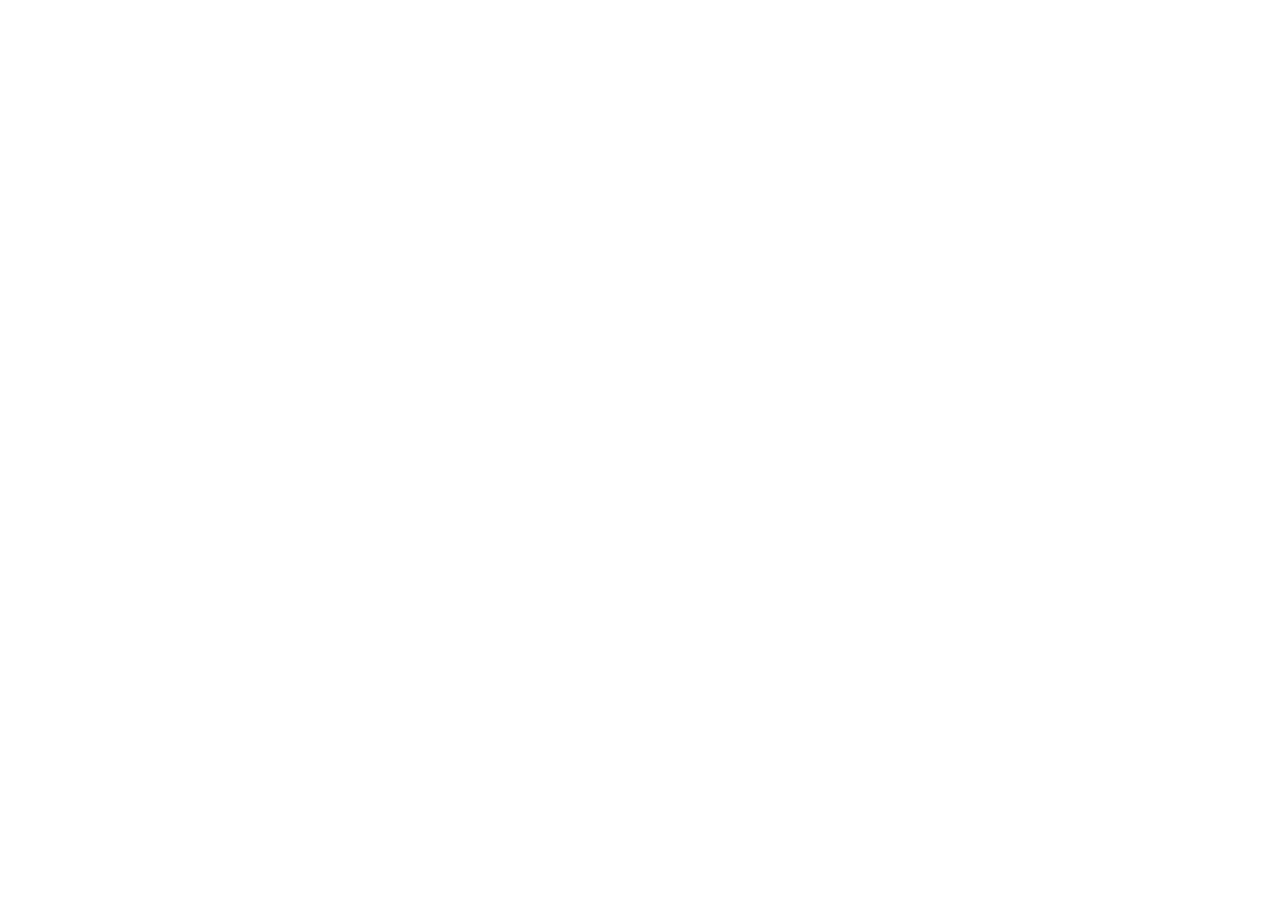
==== index.html @ 23363824 "Add index.html file" ====
<!DOCTYPE html>
<html lang="pl">

<head>
    <meta charset="UTF-8">
    <meta name="viewport" content="width=device-width, initial-scale=1.0">
    <title>Graynix</title>
</head>

<body>

</body>

</html>
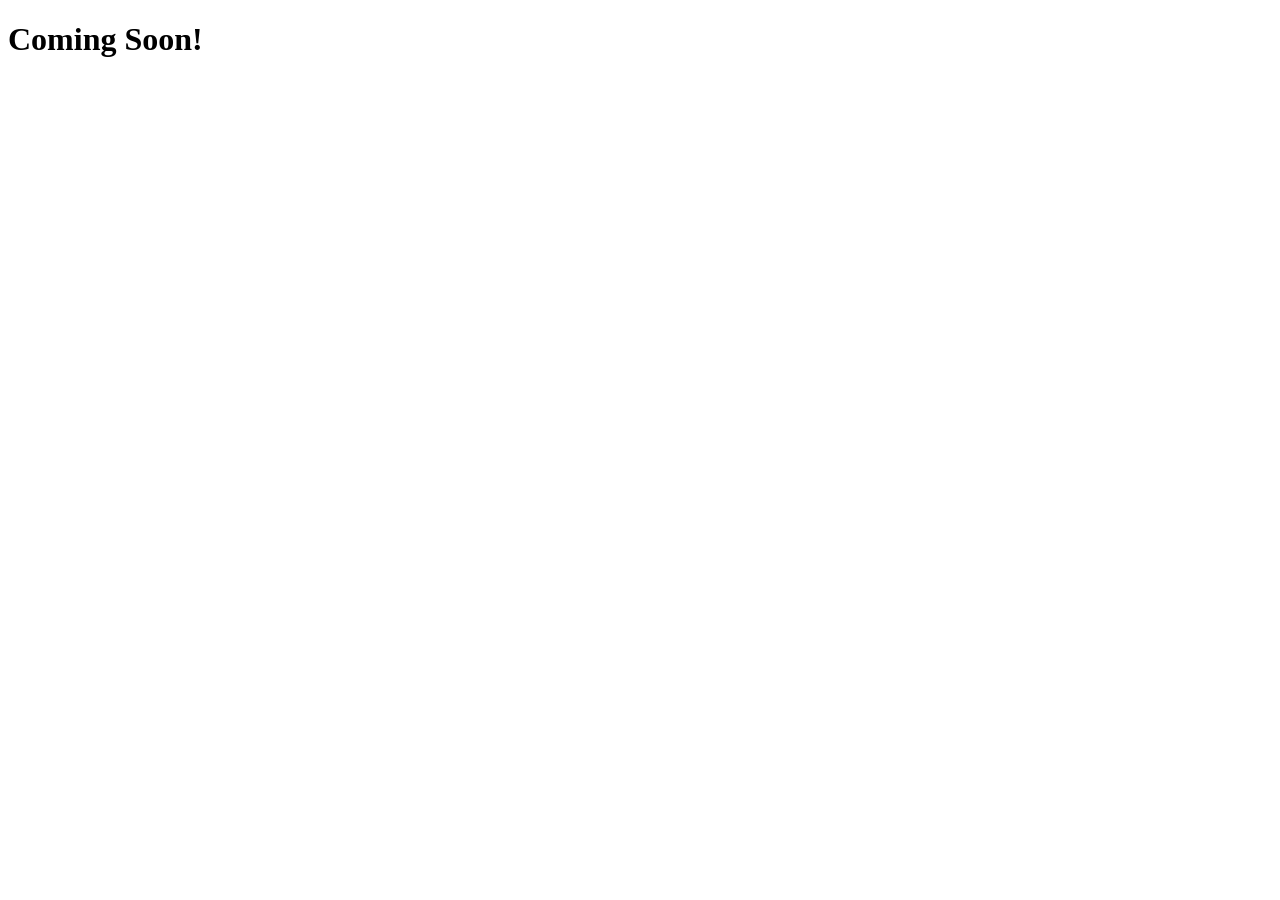
==== commit 0aa7033e: "Add 'Coming Soon' message" ====
--- a/index.html
+++ b/index.html
@@ -8,7 +8,7 @@
 </head>
 
 <body>
-
+    <h1>Coming Soon!</h1>
 </body>
 
 </html>
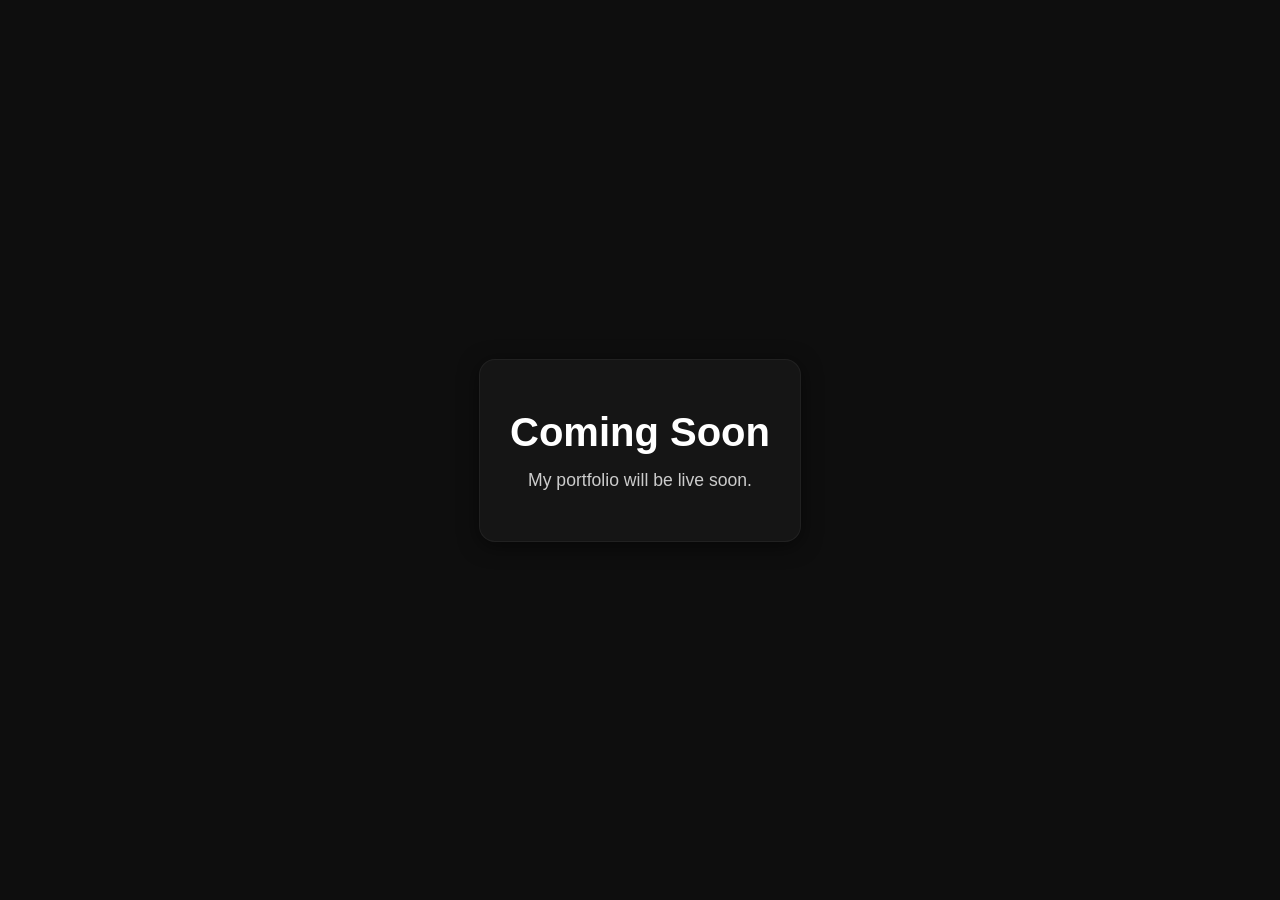
==== commit 8df27163: "Add files via upload" ====
--- a/index.html
+++ b/index.html
@@ -1,14 +1,16 @@
 <!DOCTYPE html>
 <html lang="pl">
-
-<head>
-    <meta charset="UTF-8">
-    <meta name="viewport" content="width=device-width, initial-scale=1.0">
-    <title>Graynix</title>
-</head>
-
-<body>
-    <h1>Coming Soon!</h1>
-</body>
-
-</html>+	<head>
+		<meta charset="UTF-8" />
+		<meta name="viewport" content="width=device-width, initial-scale=1.0" />
+		<title>Graynix</title>
+		<link rel="stylesheet" href="styles.css" />
+		<link rel="icon" href="favicon.png" type="image/png" />
+	</head>
+	<body>
+		<div class="container">
+			<h1>Coming Soon</h1>
+			<p>My portfolio will be live soon.</p>
+		</div>
+	</body>
+</html>
--- a/styles.css
+++ b/styles.css
@@ -0,0 +1,35 @@
+* {
+	margin: 0;
+	padding: 0;
+	box-sizing: border-box;
+}
+
+body {
+	height: 100vh;
+	display: flex;
+	justify-content: center;
+	align-items: center;
+	background: #0e0e0e;
+	color: #e0e0e0;
+	font-family: sans-serif;
+	text-align: center;
+	padding: 20px;
+}
+.container {
+	background: rgba(255, 255, 255, 0.03);
+	padding: 50px 30px;
+	border-radius: 16px;
+	box-shadow: 0 4px 20px rgba(0, 0, 0, 0.5);
+	border: 1px solid rgba(255, 255, 255, 0.05);
+}
+
+h1 {
+	font-size: 2.5rem;
+	margin-bottom: 15px;
+	color: #fff;
+}
+
+p {
+	font-size: 1.1rem;
+	color: #ccc;
+}
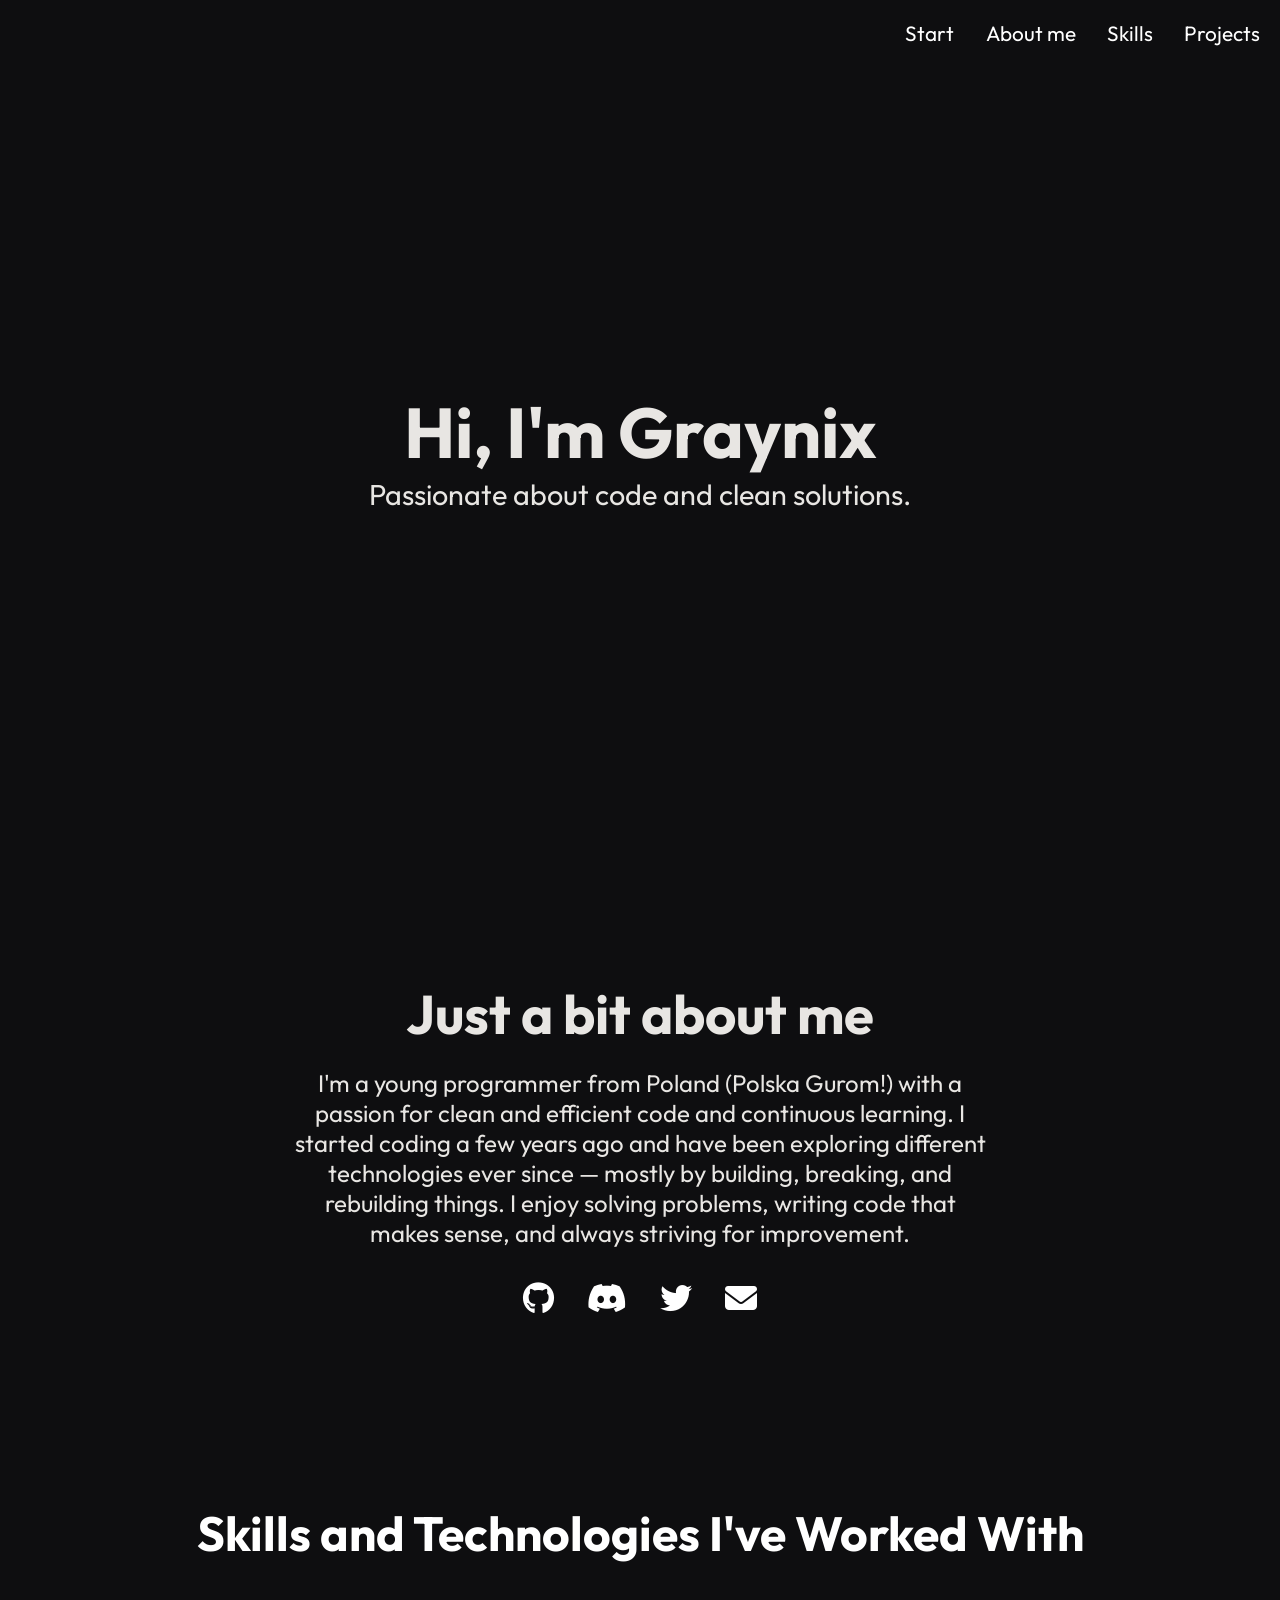
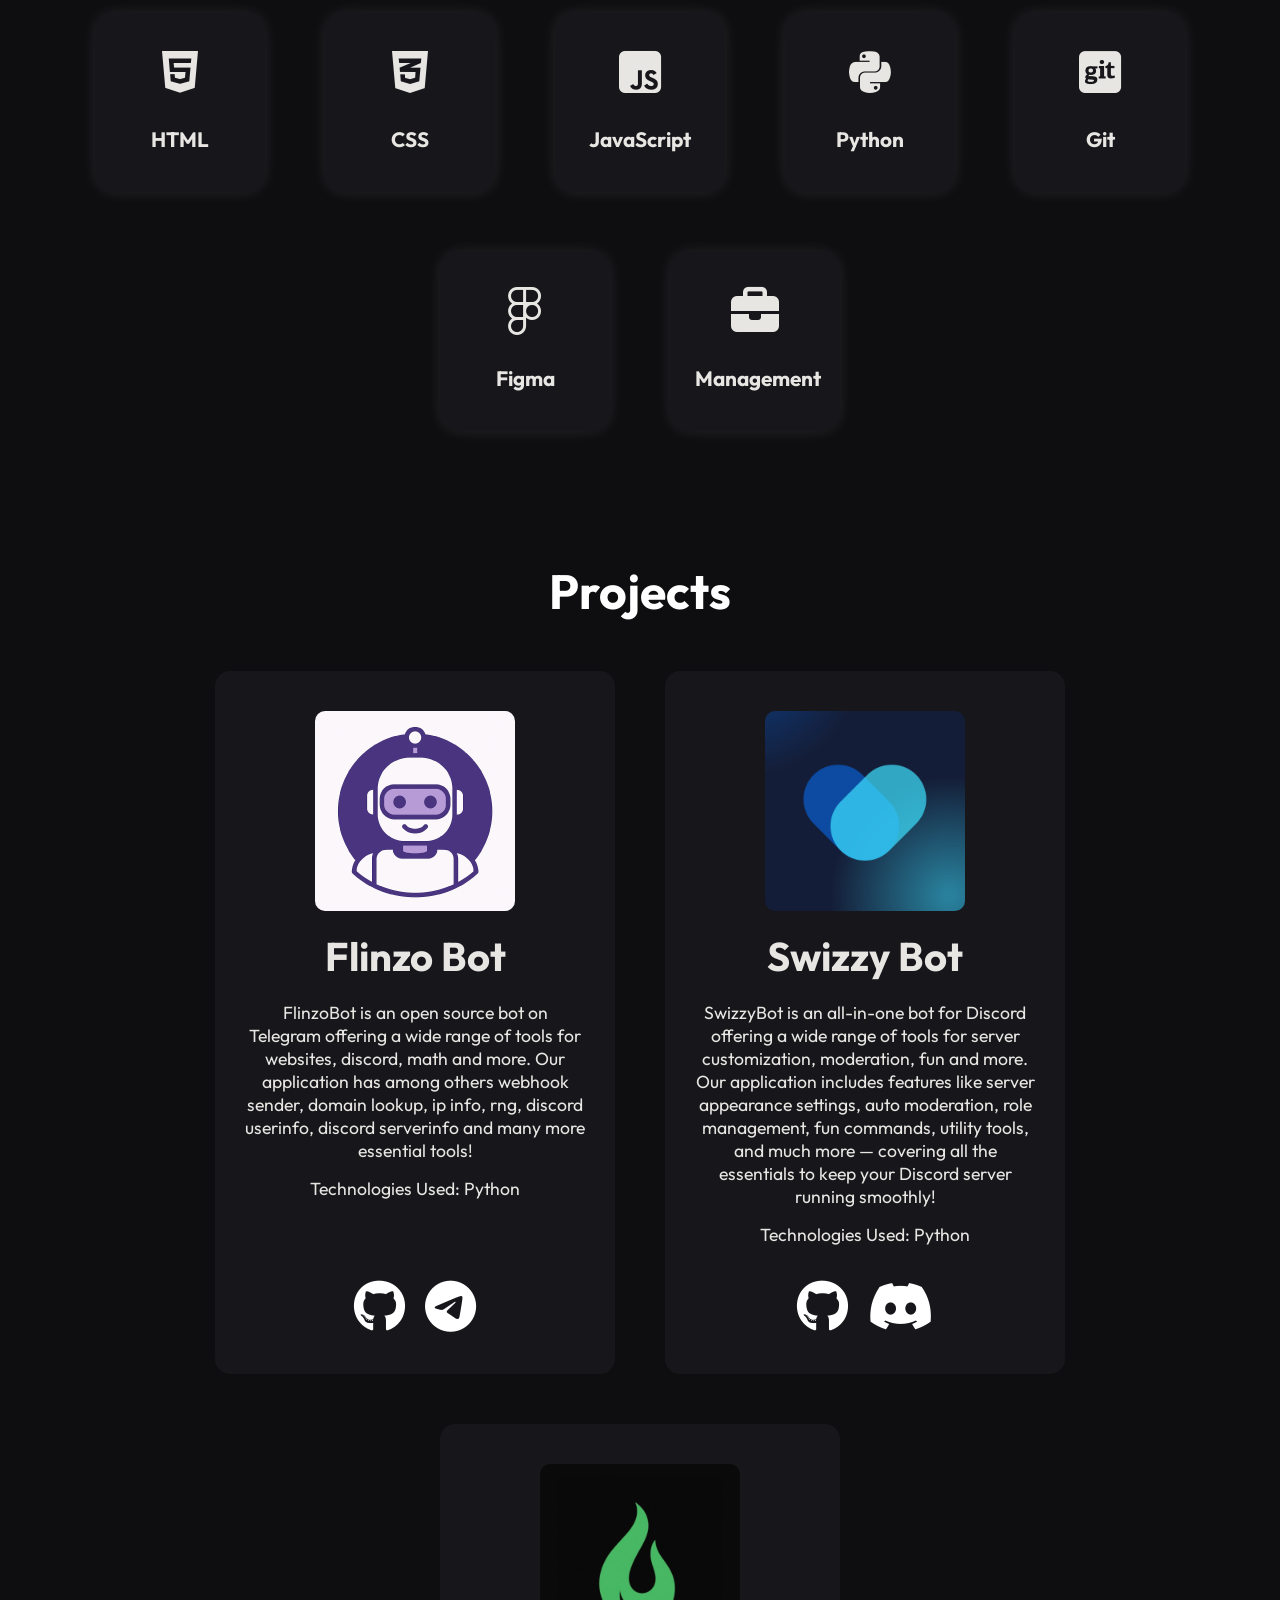
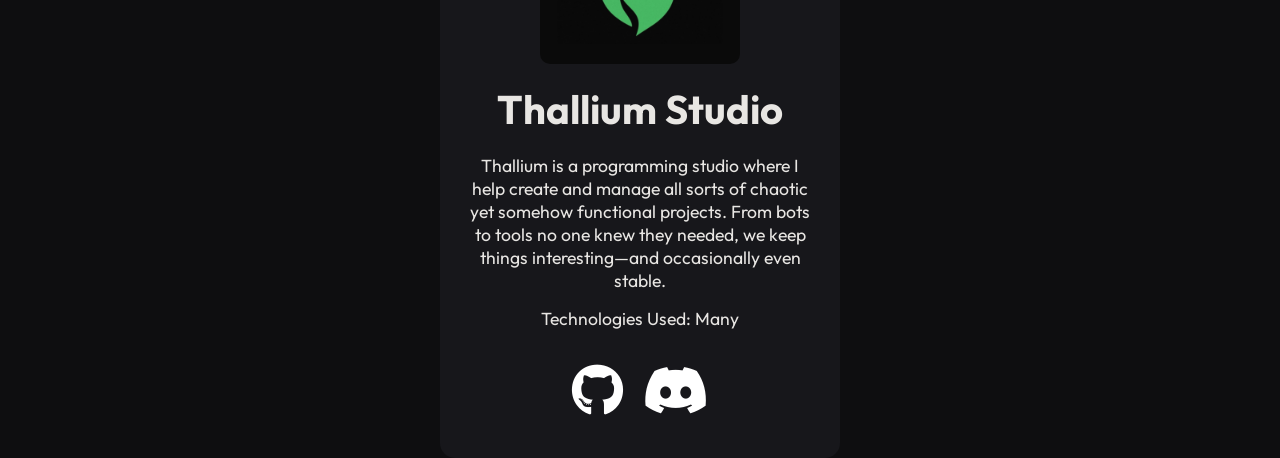
==== commit 9a61917f: "Add full portfolio codebase" ====
--- a/index.html
+++ b/index.html
@@ -1,16 +1,234 @@
 <!DOCTYPE html>
-<html lang="pl">
+<html lang="en">
 	<head>
 		<meta charset="UTF-8" />
 		<meta name="viewport" content="width=device-width, initial-scale=1.0" />
 		<title>Graynix</title>
+		<meta
+			property="og:title"
+			content="Graynix | Coding Chaos & Clean Code"
+		/>
+		<meta
+			property="og:description"
+			content="Code, creativity, and clean solutions. Welcome to the world of Graynix!"
+		/>
+		<meta property="og:image" content="images/favicon.png" />
+		<meta
+			name="keywords"
+			content="developer, portfolio, web developer, HTML, CSS, JavaScript, Python, web applications, bots, Git, Figma, clean code, programming, software projects, automation, Discord bots, tech projects"
+		/>
 		<link rel="stylesheet" href="styles.css" />
-		<link rel="icon" href="favicon.png" type="image/png" />
+		<link rel="icon" href="images/favicon.png" type="image/png" />
+		<link
+			href="https://fonts.googleapis.com/css2?family=Outfit:wght@300;500;700&display=swap"
+			rel="stylesheet"
+		/>
+		<link
+			rel="stylesheet"
+			href="https://cdnjs.cloudflare.com/ajax/libs/font-awesome/6.5.0/css/all.min.css"
+		/>
 	</head>
 	<body>
-		<div class="container">
-			<h1>Coming Soon</h1>
-			<p>My portfolio will be live soon.</p>
-		</div>
+		<nav>
+			<div class="hamburger" id="hamburger">
+				<i class="fa-solid fa-bars"></i>
+			</div>
+			<ul id="nav-links">
+				<li><a href="#hero">Start</a></li>
+				<li><a href="#aboutme">About me</a></li>
+				<li><a href="#skills">Skills</a></li>
+				<li><a href="#projects">Projects</a></li>
+			</ul>
+		</nav>
+
+		<section class="hero" id="hero">
+			<h1>Hi, I'm Graynix</h1>
+			<p>Passionate about code and clean solutions.</p>
+		</section>
+
+		<section class="aboutme" id="aboutme">
+			<h2>Just a bit about me</h2>
+			<p>
+				I'm a young programmer from Poland (Polska Gurom!) with a
+				passion for clean and efficient code and continuous learning. I
+				started coding a few years ago and have been exploring different
+				technologies ever since — mostly by building, breaking, and
+				rebuilding things. I enjoy solving problems, writing code that
+				makes sense, and always striving for improvement.
+			</p>
+			<div class="social">
+				<a
+					href="https://github.com/graynixx"
+					target="_blank"
+					rel="noopener noreferrer"
+					title="GitHub"
+				>
+					<i class="fa-brands fa-github"></i>
+				</a>
+
+				<a
+					href="https://discord.com/users/1022881937980924087"
+					target="_blank"
+					rel="noopener noreferrer"
+					title="Discord"
+				>
+					<i class="fa-brands fa-discord"></i>
+				</a>
+
+				<a
+					href="https://x.com/graynix_"
+					target="_blank"
+					rel="noopener noreferrer"
+					title="X (There is nothing there at the moment)"
+				>
+					<i class="fa-brands fa-twitter"></i>
+				</a>
+
+				<a
+					href="mailto:graynixx@proton.me"
+					rel="noopener noreferrer"
+					title="Mail (graynixx@proton.me)"
+				>
+					<i class="fa-solid fa-envelope"></i>
+				</a>
+			</div>
+		</section>
+
+		<section class="skills" id="skills">
+			<h2>Skills and Technologies I've Worked With</h2>
+			<div class="skills-container">
+				<div class="skill-item html">
+					<i class="fa-brands fa-html5"></i>
+					<h3>HTML</h3>
+				</div>
+				<div class="skill-item css">
+					<i class="fa-brands fa-css3-alt"></i>
+					<h3>CSS</h3>
+				</div>
+				<div class="skill-item js">
+					<i class="fa-brands fa-square-js"></i>
+					<h3>JavaScript</h3>
+				</div>
+				<div class="skill-item py">
+					<i class="fa-brands fa-python"></i>
+					<h3>Python</h3>
+				</div>
+				<div class="skill-item git">
+					<i class="fa-brands fa-square-git"></i>
+					<h3>Git</h3>
+				</div>
+				<div class="skill-item figma">
+					<i class="fa-brands fa-figma"></i>
+					<h3>Figma</h3>
+				</div>
+				<div class="skill-item management">
+					<i class="fas fa-briefcase"></i>
+					<h3>Management</h3>
+				</div>
+			</div>
+		</section>
+
+		<section class="projects" id="projects">
+			<h2>Projects</h2>
+			<div class="projects-container">
+				<div class="project-item">
+					<img
+						src="images/projects-images/flinzo-bot.png"
+						alt="Flinzo Bot image"
+					/>
+					<h3>Flinzo Bot</h3>
+					<p>
+						FlinzoBot is an open source bot on Telegram offering a
+						wide range of tools for websites, discord, math and
+						more. Our application has among others webhook sender,
+						domain lookup, ip info, rng, discord userinfo, discord
+						serverinfo and many more essential tools!
+					</p>
+					<p>Technologies Used: Python</p>
+					<div class="projects-links">
+						<a
+							href="https://github.com/FlinzoBot/FlinzoBot"
+							target="_blank"
+							rel="noopener noreferrer"
+						>
+							<i class="fa-brands fa-github"></i>
+						</a>
+						<a
+							href="https://t.me/FlinzoBot"
+							target="_blank"
+							rel="noopener noreferrer"
+						>
+							<i class="fa-brands fa-telegram"></i>
+						</a>
+					</div>
+				</div>
+
+				<div class="project-item">
+					<img
+						src="images/projects-images/swizzy-bot.png"
+						alt="Swizzy Bot image"
+					/>
+					<h3>Swizzy Bot</h3>
+					<p>
+						SwizzyBot is an all-in-one bot for Discord offering a
+						wide range of tools for server customization,
+						moderation, fun and more. Our application includes
+						features like server appearance settings, auto
+						moderation, role management, fun commands, utility
+						tools, and much more — covering all the essentials to
+						keep your Discord server running smoothly!
+					</p>
+					<p>Technologies Used: Python</p>
+					<div class="projects-links">
+						<a
+							href="https://github.com/SwizzyTeam"
+							target="_blank"
+							rel="noopener noreferrer"
+						>
+							<i class="fa-brands fa-github"></i>
+						</a>
+						<a
+							href="https://dsc.gg/swizzybio"
+							target="_blank"
+							rel="noopener noreferrer"
+						>
+							<i class="fa-brands fa-discord"></i>
+						</a>
+					</div>
+				</div>
+
+				<div class="project-item">
+					<img
+						src="images/projects-images/thallium-studio.png"
+						alt="Thallium Studio image"
+					/>
+					<h3>Thallium Studio</h3>
+					<p>
+						Thallium is a programming studio where I help create and
+						manage all sorts of chaotic yet somehow functional
+						projects. From bots to tools no one knew they needed, we
+						keep things interesting—and occasionally even stable.
+					</p>
+					<p>Technologies Used: Many</p>
+					<div class="projects-links">
+						<a
+							href="https://github.com/ThalliumStudio"
+							target="_blank"
+							rel="noopener noreferrer"
+						>
+							<i class="fa-brands fa-github"></i>
+						</a>
+						<a
+							href="https://discord.gg/9nccd3R5B7"
+							target="_blank"
+							rel="noopener noreferrer"
+						>
+							<i class="fa-brands fa-discord"></i>
+						</a>
+					</div>
+				</div>
+			</div>
+		</section>
+		<script src="script.js"></script>
 	</body>
 </html>
--- a/styles.css
+++ b/styles.css
@@ -4,32 +4,410 @@
 	box-sizing: border-box;
 }
 
+html {
+	scroll-behavior: smooth;
+	scroll-padding-top: 100px;
+}
+
 body {
+	background: #0e0e10;
+	color: #e8e6e3;
+	font-family: Outfit, sans-serif;
+}
+
+p {
+	overflow-wrap: break-word;
+}
+
+.hamburger {
+	display: none;
+	font-size: 2em;
+	cursor: pointer;
+	color: white;
+	transition: transform 0.3s ease;
+}
+
+.hamburger.active {
+	transform: rotate(90deg);
+}
+
+nav {
+	position: absolute;
+	top: 20px;
+	right: 20px;
+	font-size: 1.3em;
+	z-index: 999;
+}
+
+nav ul {
+	display: flex;
+	gap: 1.5em;
+	list-style: none;
+	padding-left: 0;
+}
+
+nav ul li a {
+	color: white;
+	text-decoration: none;
+}
+
+nav ul li a:hover {
+	color: #9a8c98;
+}
+
+.hero {
+	display: flex;
+	justify-content: center;
+	align-items: center;
+	flex-direction: column;
 	height: 100vh;
-	display: flex;
+	margin-bottom: 15px;
+	text-align: center;
+}
+
+.hero h1 {
+	font-size: 4.4em;
+	animation: slideInFromBottom 1s ease-in-out forwards;
+}
+
+.hero p {
+	font-size: 1.8em;
+	animation: slideInFromBottom 1s ease-in-out forwards;
+	animation-delay: 0.4s;
+	opacity: 0;
+}
+
+.aboutme {
+	width: 100%;
+	margin-top: 40px;
+	padding: 40px 20px;
+	display: flex;
+	flex-direction: column;
 	justify-content: center;
 	align-items: center;
-	background: #0e0e0e;
-	color: #e0e0e0;
-	font-family: sans-serif;
 	text-align: center;
-	padding: 20px;
-}
-.container {
-	background: rgba(255, 255, 255, 0.03);
-	padding: 50px 30px;
-	border-radius: 16px;
-	box-shadow: 0 4px 20px rgba(0, 0, 0, 0.5);
-	border: 1px solid rgba(255, 255, 255, 0.05);
-}
-
-h1 {
-	font-size: 2.5rem;
+	scroll-margin-top: 170px;
+}
+.aboutme h2 {
+	margin-bottom: 20px;
+	font-size: 3.4em;
+}
+
+.aboutme p {
+	max-width: 700px;
+	margin: 0 auto;
+	font-size: 1.5em;
+}
+
+.social a {
+	margin-top: 15px;
+	background: none;
+	border: none;
+	padding: 15px;
+	font-size: 32px;
+	color: white;
+	cursor: pointer;
+	transition: 0.3s;
+	text-decoration: none;
+	display: inline-block;
+}
+
+.social a:hover {
+	transform: scale(1.4);
+	color: rgb(193, 193, 193);
+}
+
+.skills {
+	width: 100%;
+	padding: 80px 20px;
+	text-align: center;
+}
+
+.skills h2 {
+	font-size: 3em;
+	margin-top: 50px;
+	margin-bottom: 50px;
+	color: #fff;
+}
+
+.skills-container {
+	display: flex;
+	flex-wrap: wrap;
+	gap: 60px;
+	justify-content: center;
+}
+
+.skill-item {
+	background: #17171b;
+	border-radius: 20px;
+	width: 170px;
+	padding: 20px 25px;
+	box-shadow: 0 0 15px rgba(255, 255, 255, 0.1);
+	transition: transform 0.2s ease, box-shadow 0.2s ease;
+}
+
+.skill-item:hover {
+	transform: translate(8px, -8px) scale(1.05);
+	box-shadow: 0 0 25px rgba(255, 255, 255, 0.2);
+}
+
+.skill-item i {
+	font-size: 3em;
+	margin-top: 15px;
+	margin-bottom: 30px;
+}
+.skill-item h3 {
+	font-size: 1.3em;
+	margin-bottom: 20px;
+}
+
+.skill-item.html:hover,
+.skill-item.git:hover {
+	background-color: rgb(255, 87, 34, 0.8);
+}
+
+.skill-item.css:hover,
+.skill-item.py:hover {
+	background-color: rgb(33, 150, 243, 0.8);
+}
+
+.skill-item.js:hover {
+	background-color: rgb(255, 221, 51, 0.8);
+}
+
+.skill-item.figma:hover {
+	background-color: rgb(233, 30, 99, 0.8);
+}
+
+.skill-item.management:hover {
+	background-color: rgb(96, 125, 139, 0.8);
+}
+
+.projects {
+	min-height: 100vh;
+	width: 100%;
+	padding: 0 20px;
+	text-align: center;
+}
+
+.projects h2 {
+	font-size: 3em;
+	margin-top: 50px;
+	margin-bottom: 50px;
+	color: #fff;
+}
+
+.projects-container {
+	display: flex;
+	flex-wrap: wrap;
+	gap: 50px;
+	justify-content: center;
+}
+
+.project-item {
+	background-color: #17171b;
+	border-radius: 15px;
+	width: 400px;
+	height: auto;
+	min-height: 300px;
+	display: flex;
+	flex-direction: column;
+	padding: 40px 30px;
+	transition: transform 0.3s ease, box-shadow 0.3s ease;
+}
+
+.project-item:hover {
+	transform: translate(7px, -7px) scale(1.03);
+	box-shadow: 0 0 25px rgba(255, 255, 255, 0.2);
+}
+.project-item h3 {
+	font-size: 2.5em;
+	margin-bottom: 20px;
+}
+
+.project-item img {
+	border-radius: 10px;
+	margin-bottom: 20px;
+	max-width: 100%;
+	width: 200px;
+	height: auto;
+	align-self: center;
+}
+
+.project-item p {
+	font-size: 1.1em;
 	margin-bottom: 15px;
+}
+
+.project-item i {
+	margin-top: 20px;
+	font-size: 3em;
+}
+
+.project-item a {
+	text-decoration: none;
+	color: white;
+}
+
+.projects-links {
+	margin-top: auto;
+	display: flex;
+	justify-content: center;
+	gap: 20px;
+	transition: transform 0.5s ease;
+}
+
+.projects-links a {
+	display: inline-block;
 	color: #fff;
-}
-
-p {
-	font-size: 1.1rem;
-	color: #ccc;
-}
+	font-size: 1.1em;
+	transition: all 0.3s ease;
+}
+
+.projects-links a:hover {
+	transform: scale(1.2);
+	color: rgb(193, 193, 193);
+}
+
+.error-404 {
+	display: flex;
+	flex-direction: column;
+	height: 100vh;
+	justify-content: center;
+	align-items: center;
+	text-align: center;
+	background-color: #0e0e10;
+	color: white;
+}
+
+.error-404 h1 {
+	font-size: 10em;
+	color: #ff6b6b;
+	text-shadow: 0 0 20px rgba(255, 107, 107, 0.4),
+		0 0 50px rgba(255, 107, 107, 0.1);
+	letter-spacing: 6px;
+	animation: pulse 2s infinite;
+}
+
+.error-404 p {
+	font-size: 2em;
+	margin-top: 40px;
+}
+
+.error-404 button {
+	cursor: pointer;
+	padding: 20px 70px;
+	border: none;
+	border-radius: 10px;
+	font-size: 1.8em;
+	background-color: #17171b;
+	margin-top: 70px;
+	color: white;
+	box-shadow: 0 0 15px rgba(255, 255, 255, 0.05);
+	transition: background-color 0.3s ease, transform 0.3s ease,
+		box-shadow 0.3s ease, color 0.3s ease;
+}
+
+.error-404 button:hover {
+	background-color: rgba(255, 107, 107, 0.15);
+	color: rgb(193, 193, 193);
+	transform: scale(1.05);
+	box-shadow: 0 0 25px rgba(255, 107, 107, 0.2);
+}
+@keyframes slideInFromBottom {
+	from {
+		transform: translateY(100%);
+		opacity: 0;
+	}
+	to {
+		transform: translateY(0);
+		opacity: 1;
+	}
+}
+
+@keyframes pulse {
+	0%,
+	100% {
+		text-shadow: 0 0 20px rgba(255, 107, 107, 0.5);
+	}
+	50% {
+		text-shadow: 0 0 40px rgba(255, 107, 107, 0.6);
+	}
+}
+@media (max-width: 768px) {
+	.hamburger {
+		display: block;
+		position: absolute;
+		top: 0;
+		right: 20px;
+		z-index: 1000;
+	}
+
+	nav ul {
+		max-height: 0;
+		overflow: hidden;
+		flex-direction: column;
+		white-space: nowrap;
+		position: absolute;
+		top: 60px;
+		right: 20px;
+		background-color: #17171b;
+		padding: 0 25px;
+		border-radius: 10px;
+		box-shadow: 0 0 10px rgba(0, 0, 0, 0.5);
+		gap: 10px;
+		list-style: none;
+		z-index: 999;
+		transition: max-height 0.4s ease, padding 0.4s ease;
+		display: flex;
+	}
+
+	nav ul.active {
+		max-height: 500px;
+		padding: 15px 25px;
+	}
+
+	.skills-container {
+		justify-content: center;
+		gap: 30px;
+	}
+
+	.skill-item {
+		width: 45%;
+	}
+
+	.project-item {
+		width: 90%;
+		height: auto;
+	}
+}
+
+@media (max-width: 480px) {
+	.skills {
+		min-height: auto;
+		padding: 30px 10px;
+	}
+
+	.skills h2 {
+		font-size: 1.8em;
+		margin-bottom: 20px;
+	}
+
+	.skills-list {
+		gap: 10px;
+	}
+
+	.skills-list i {
+		font-size: 28px;
+	}
+
+	.hero h1 {
+		font-size: clamp(3em, 10vw, 4.5em);
+	}
+
+	.hero p {
+		font-size: 1.2em;
+		margin-top: 15px;
+		padding: 0 15px;
+	}
+}
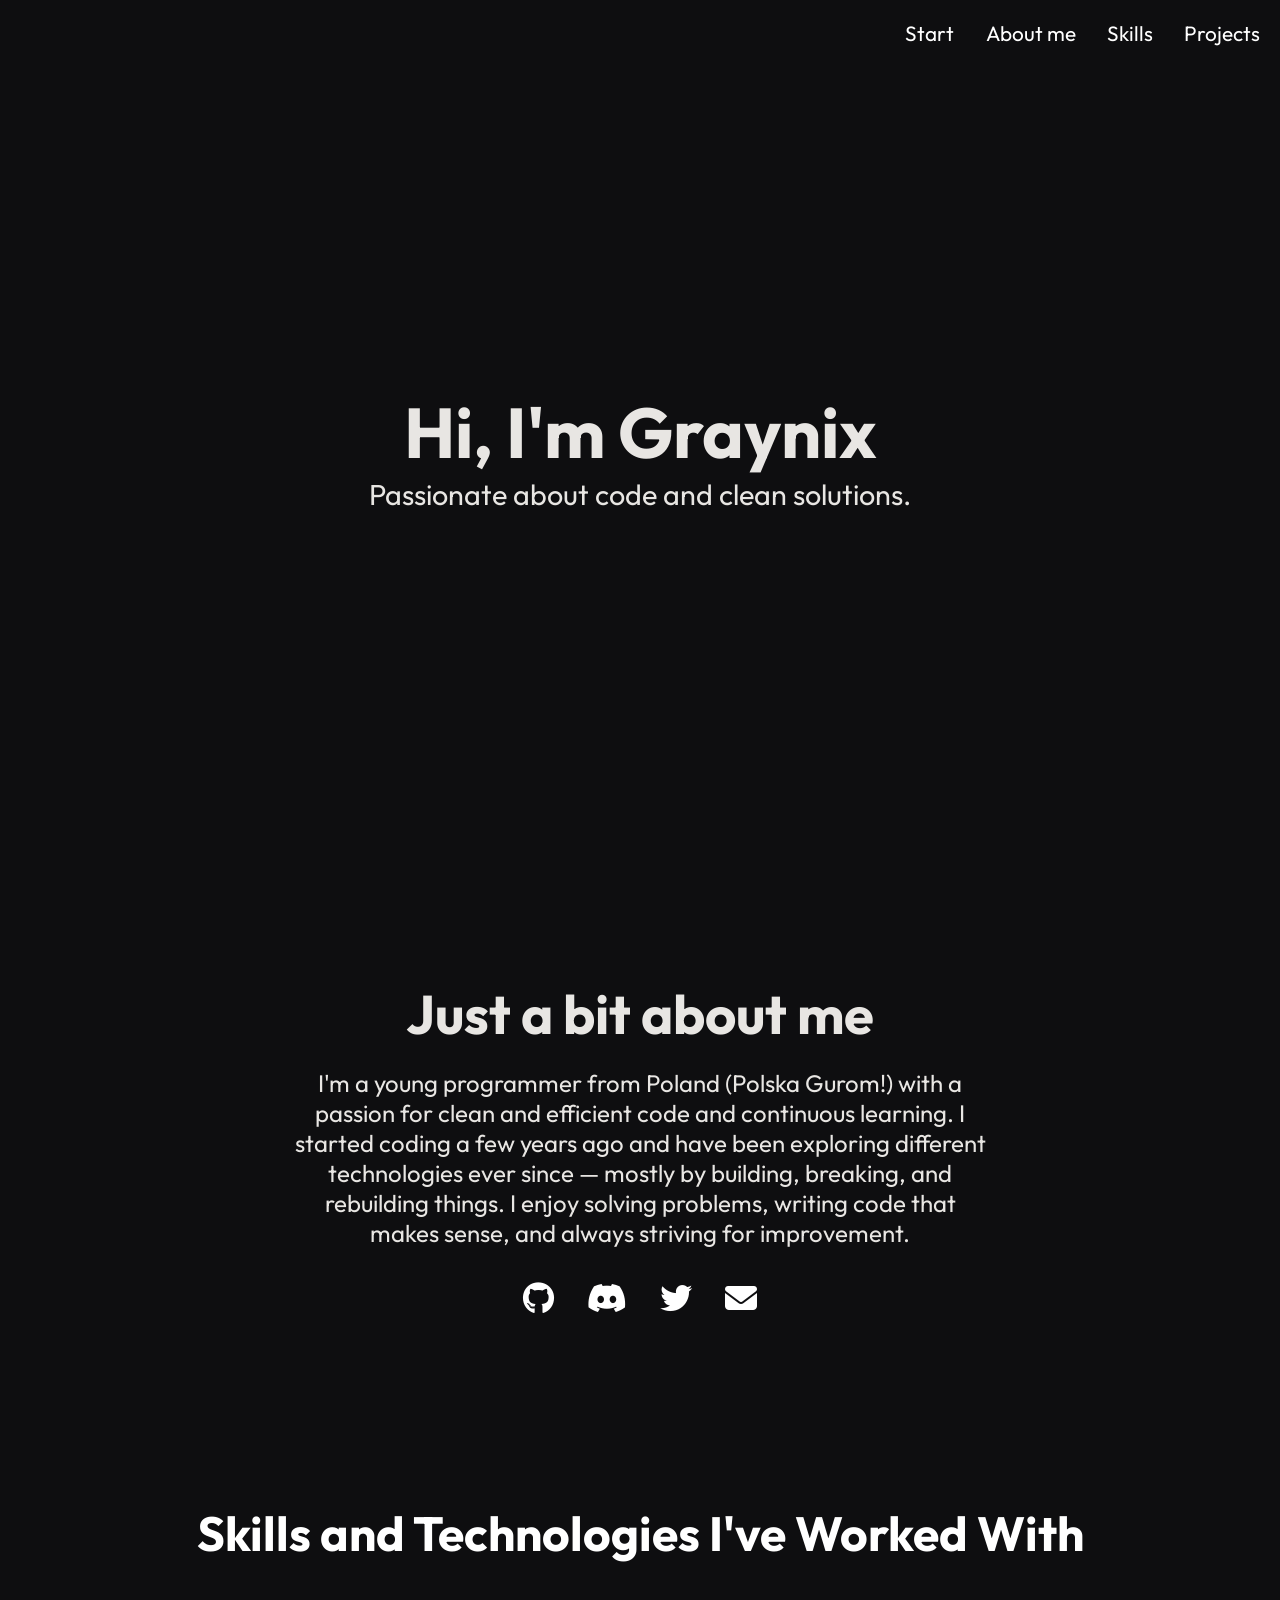
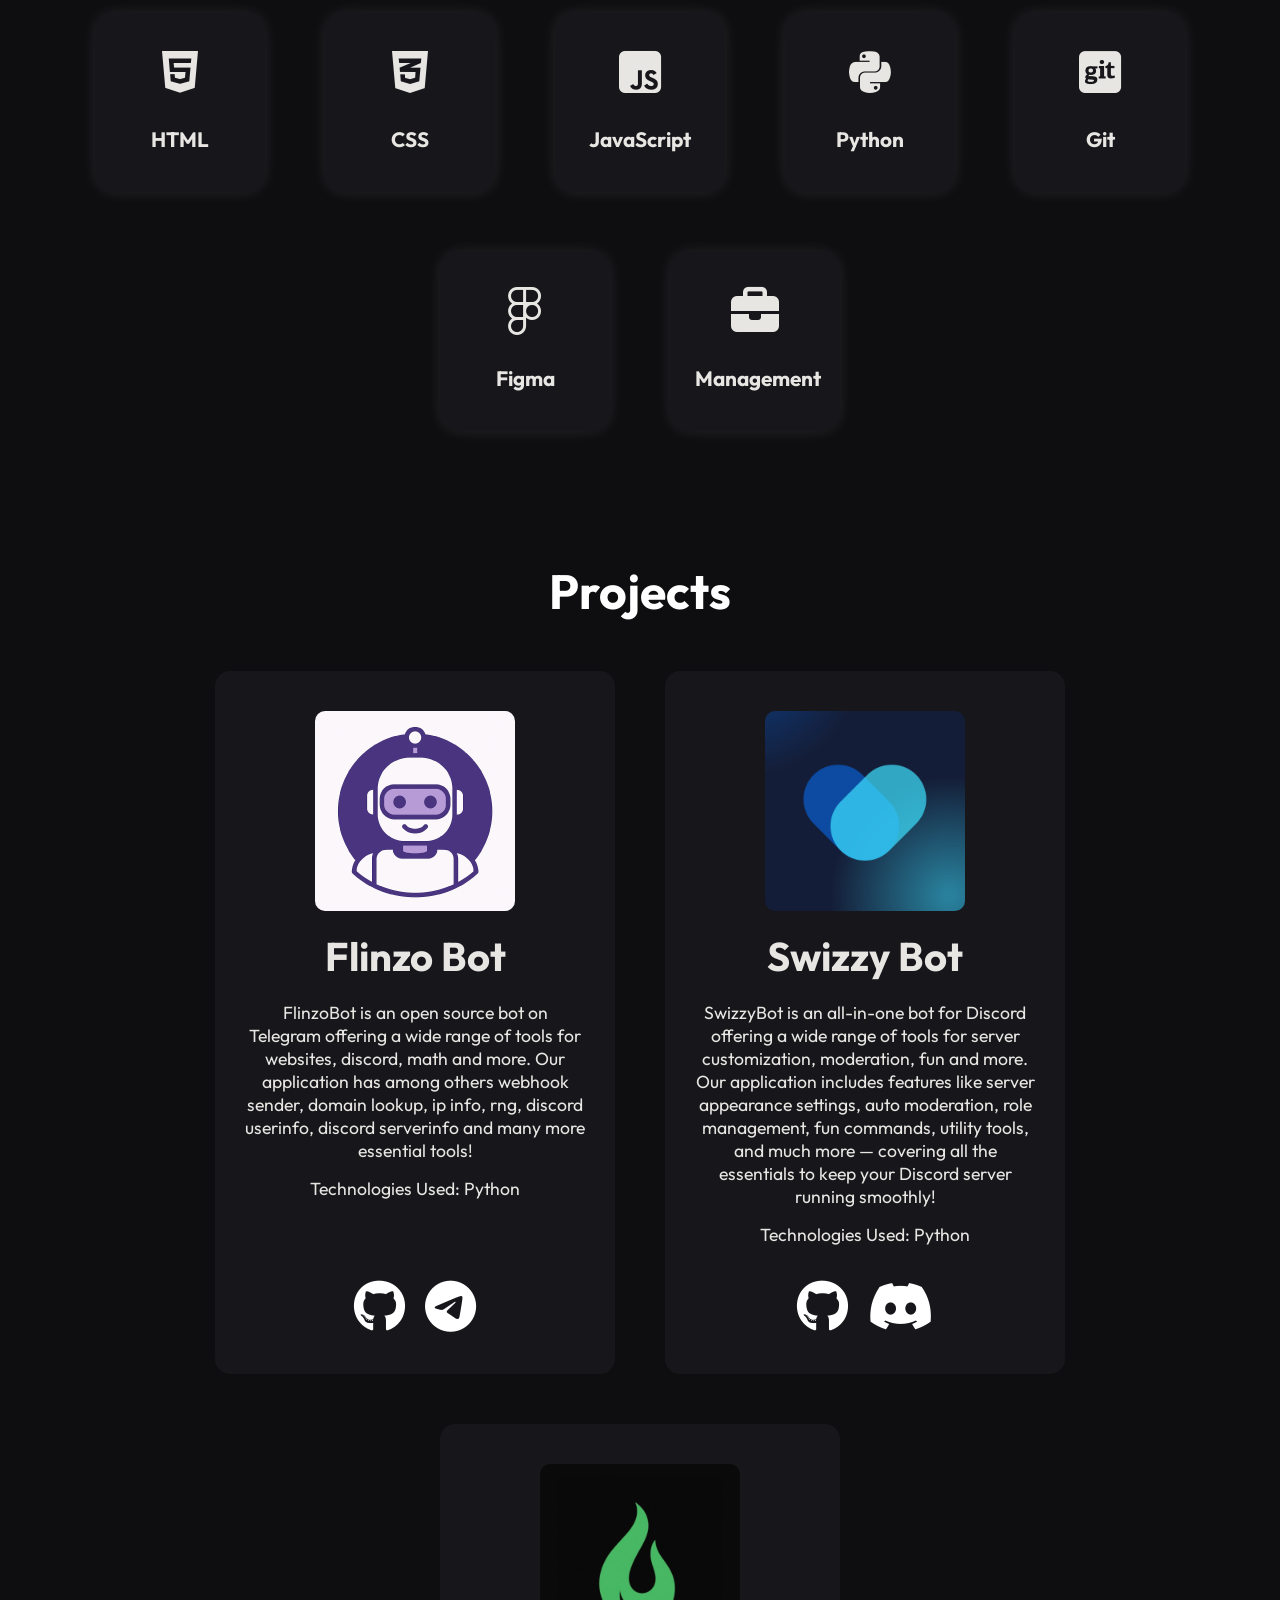
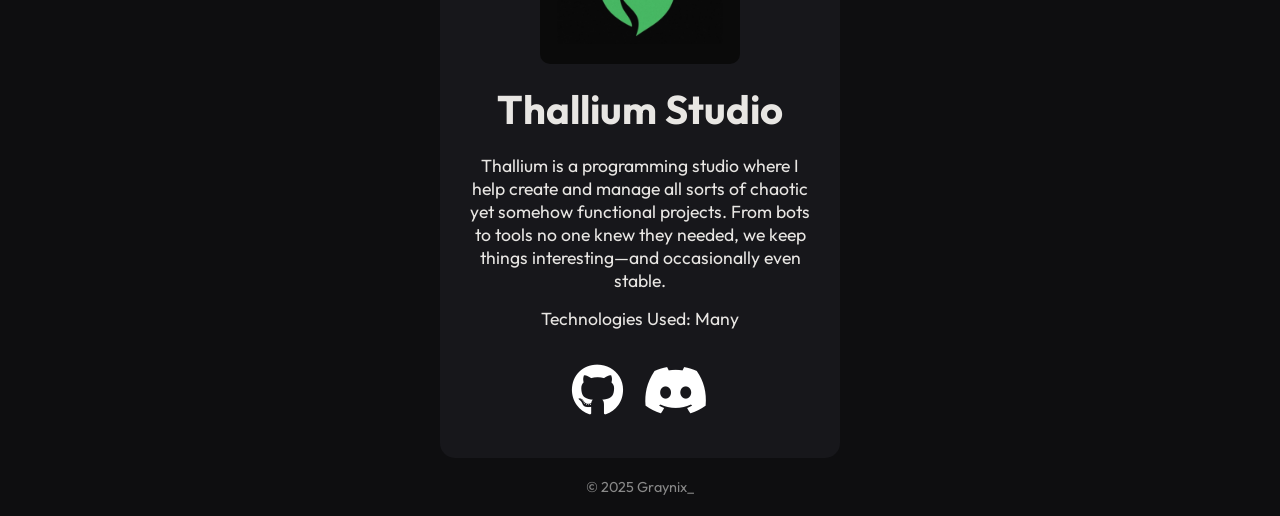
==== commit f62fdd8f: "Add footer" ====
--- a/index.html
+++ b/index.html
@@ -229,6 +229,9 @@
 				</div>
 			</div>
 		</section>
+		<footer>
+			<p>&copy; 2025 Graynix_</p>
+		</footer>
 		<script src="script.js"></script>
 	</body>
 </html>
--- a/styles.css
+++ b/styles.css
@@ -267,6 +267,13 @@
 .projects-links a:hover {
 	transform: scale(1.2);
 	color: rgb(193, 193, 193);
+}
+
+footer {
+	text-align: center;
+	color: #888;
+	font-size: 0.9em;
+	padding: 20px 10px;
 }
 
 .error-404 {
@@ -314,6 +321,7 @@
 	transform: scale(1.05);
 	box-shadow: 0 0 25px rgba(255, 107, 107, 0.2);
 }
+
 @keyframes slideInFromBottom {
 	from {
 		transform: translateY(100%);
